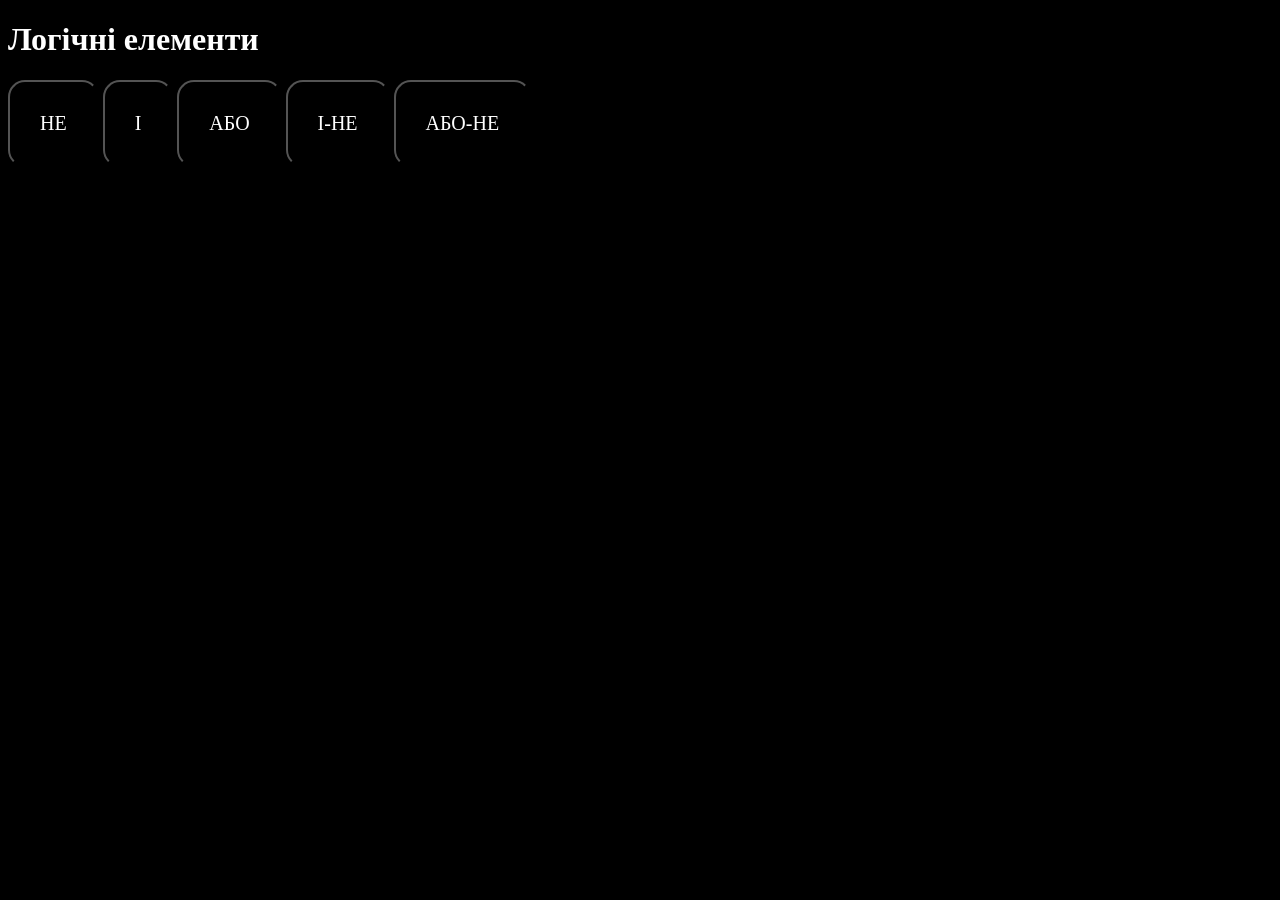
==== basic_logic.html @ 7f0cb72b "Project initialization, adding base files" ====
<!DOCTYPE html>
<html lang="en">
<head>
    <meta charset="UTF-8">
    <meta name="viewport" content="width=device-width, initial-scale=1.0">
    <title>Document</title>
    <link rel="stylesheet" href="css/style.css">
</head>
<body>
    <h1>Логічні елементи</h1>
    <button class="main_buttons" onclick="showElement('NOT')">НЕ</button>
    <button class="main_buttons" onclick="showElement('AND')">І</button>
    <button class="main_buttons" onclick="showElement('OR')">АБО</button>
    <button class="main_buttons" onclick="showElement('NAND')">І-НЕ</button>
    <button class="main_buttons" onclick="showElement('NOR')">АБО-НЕ </button>

    <div id="workspace" style="display: none;">
    <h2 id="element-title">Тут буде назва елемента</h2>
    <p id="element-desc">Тут буде опис.</p>
    </div>

    <!-- <button class="main_buttons" onclick="showElement('NOT')">НЕ</button>
    <button class="main_buttons" onclick="showElement('AND')">І</button> -->

    <script src="script.js"></script>
</body>
</html>
---- css/style.css ----
body {
    font-family: 'Georgia', serif;
    color: white;
    background-color: #000000;

    button, .main_buttons {
        text-decoration: none;
        display: inline-block;
        background-color: black;
        color: white;
        padding: 30px;
        border-radius: 17px;
        font-family:'Georgia', serif;
        font-size: 20px;
        
    }
}
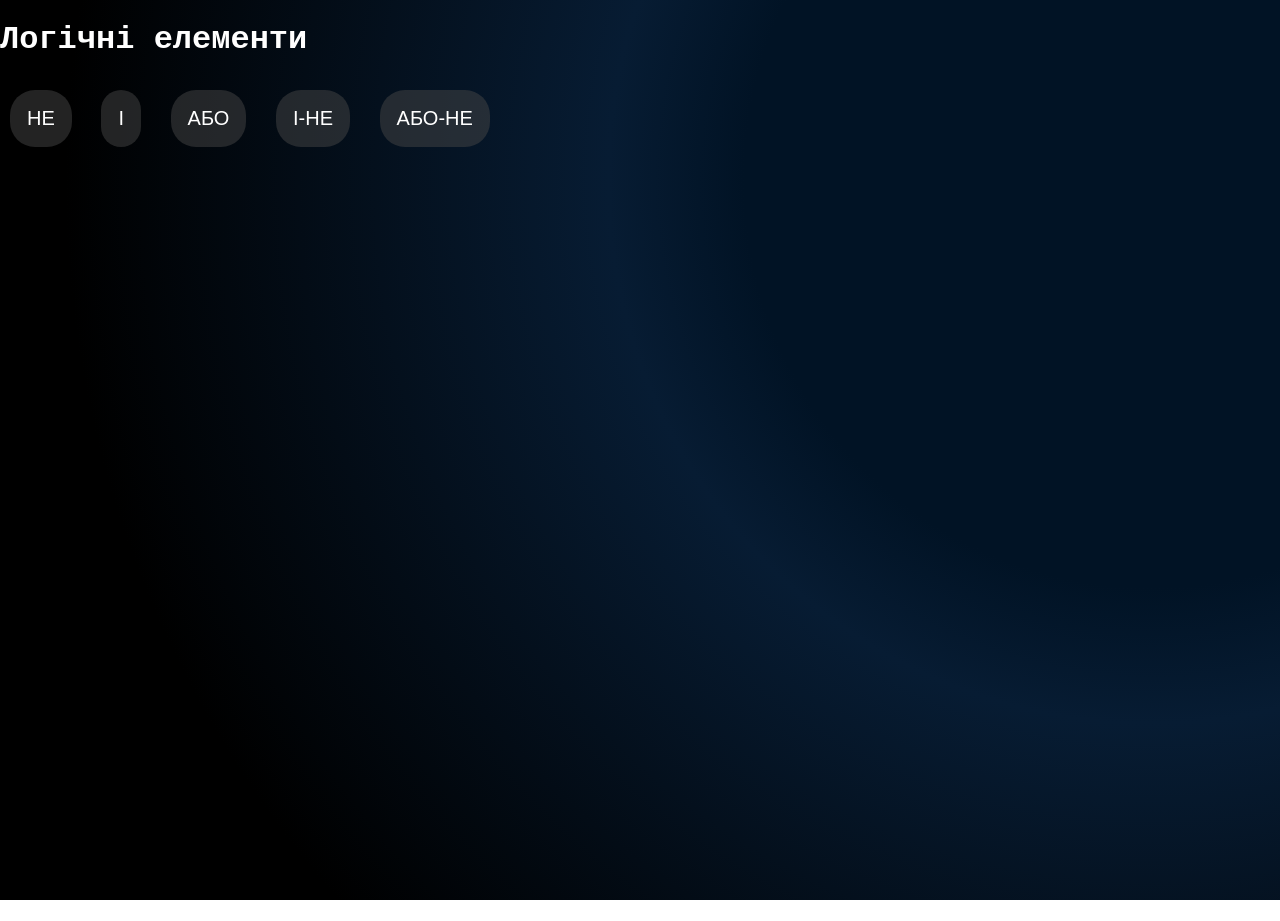
==== commit c255651f: "new design, added logic gates images" ====
--- a/basic_logic.html
+++ b/basic_logic.html
@@ -17,6 +17,7 @@
     <div id="workspace" style="display: none;">
     <h2 id="element-title">Тут буде назва елемента</h2>
     <p id="element-desc">Тут буде опис.</p>
+    <img id="element-image" src="" alt="Схема елемента" style="max-width: 100%; margin-top: 20px;">
     </div>
 
     <!-- <button class="main_buttons" onclick="showElement('NOT')">НЕ</button>
--- a/css/style.css
+++ b/css/style.css
@@ -1,17 +1,33 @@
 body {
-    font-family: 'Georgia', serif;
+    font-family: 'American Typewriter', monospace;
     color: white;
-    background-color: #000000;
+    /* background-color: #000000; */
+    background: radial-gradient(circle at 90% 20%, #011325 30%, #071c33 40%, #000000 80%); */
+    background: #000000; /* fallback for old browsers */
+    background-repeat: no-repeat;
+    background-attachment: fixed;
+
+    min-height: 100vh; /* Кажемо екрану займати 100% висоти монітора */
+    margin: 0; /* Прибираємо стандартні відступи браузера, щоб не було білих смуг */
+
 
     button, .main_buttons {
         text-decoration: none;
         display: inline-block;
-        background-color: black;
+        background-color: rgba(71, 70, 70, 0.5);
         color: white;
-        padding: 30px;
-        border-radius: 17px;
-        font-family:'Georgia', serif;
+        padding: 17px;
+        border-radius: 25px;
+        border: none;
+        font-family: 'Helvetica', sans-serif;
         font-size: 20px;
+        margin: 10px;
+        transition: all 0.3s ease;
         
     }
+    .main_buttons:hover {
+        background-color: rgba(71, 70, 70, 0.8);
+        transform: scale(1.05);
+        cursor: pointer;
+    }
 }
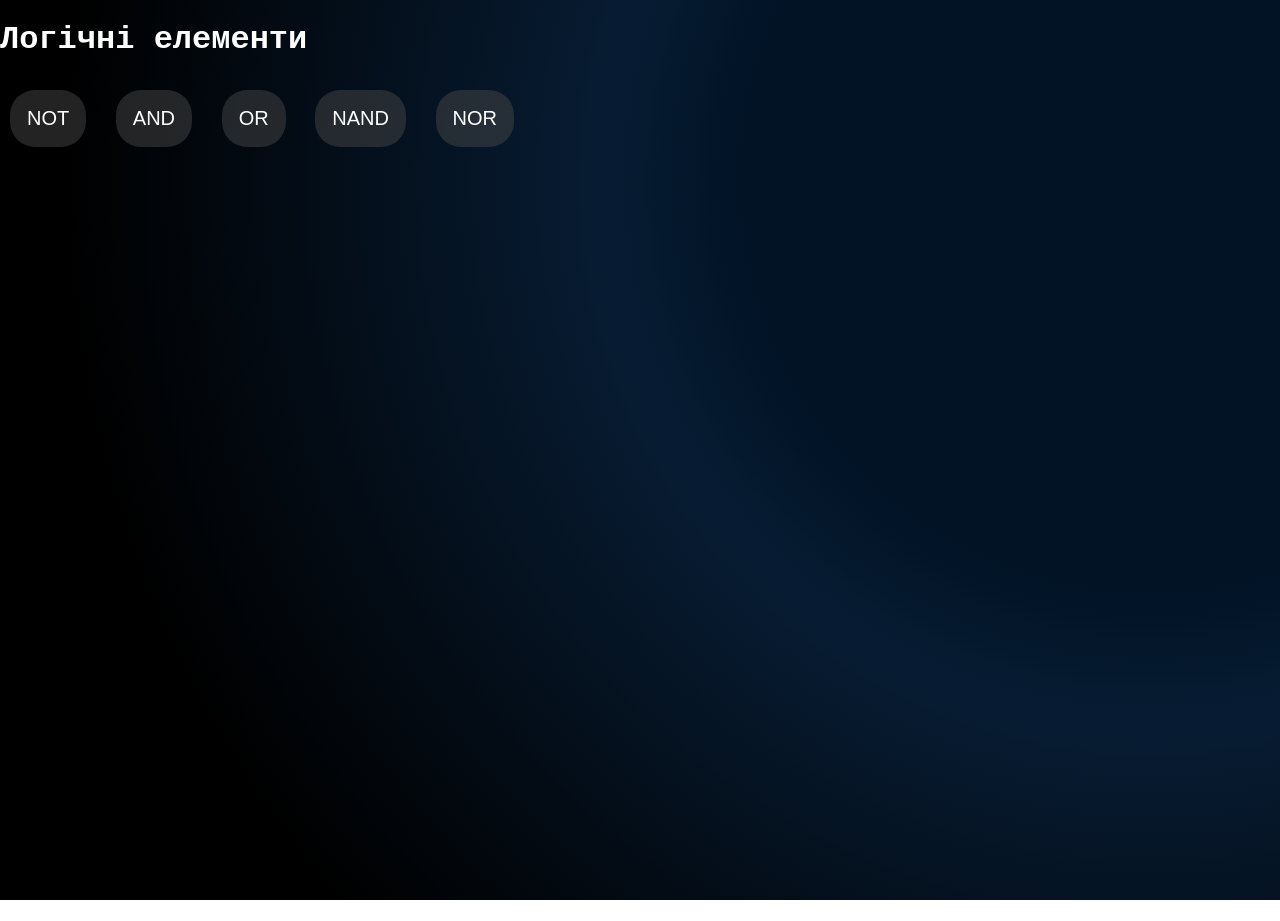
==== commit f76898d0: "new button" ====
--- a/basic_logic.html
+++ b/basic_logic.html
@@ -8,11 +8,18 @@
 </head>
 <body>
     <h1>Логічні елементи</h1>
-    <button class="main_buttons" onclick="showElement('NOT')">НЕ</button>
-    <button class="main_buttons" onclick="showElement('AND')">І</button>
-    <button class="main_buttons" onclick="showElement('OR')">АБО</button>
-    <button class="main_buttons" onclick="showElement('NAND')">І-НЕ</button>
-    <button class="main_buttons" onclick="showElement('NOR')">АБО-НЕ </button>
+   
+    <button class="main_buttons" onclick="showElement('NOT')">NOT</button>
+    <button class="main_buttons" onclick="showElement('AND')">AND</button>
+    <button class="main_buttons" onclick="showElement('OR')">OR</button>
+    <button class="main_buttons" onclick="showElement('NAND')">NAND</button>
+    <button class="main_buttons" onclick="showElement('NOR')">NOR</button>
+
+     <div id="standard-toggle-container" style="display: none; text-align: center; margin-top: 20px;">
+        <button id="standard-toggle" class="settings_buttons" onclick="toggleStandard()">
+            Стандарт: ANSI
+        </button>
+    </div>
 
     <div id="workspace" style="display: none;">
     <h2 id="element-title">Тут буде назва елемента</h2>
--- a/css/style.css
+++ b/css/style.css
@@ -30,4 +30,26 @@
         transform: scale(1.05);
         cursor: pointer;
     }
+
+    button, .settings_buttons {
+        text-decoration: none;
+        display: inline-block;
+        background-color: rgba(111, 104, 104, 0.5);
+        color: white;
+        padding: 10px 20px;
+        /* border-radius: 25px; */
+        border: none;
+        font-family: 'Helvetica', sans-serif;
+        font-size: 16px;
+        margin: 10px;
+        transition: all 0.3s ease;
+    }
+    .settings_buttons:hover {
+        background-color: rgba(109, 107, 107, 0.8);
+        transform: scale(1.05);
+        cursor: pointer;
+    }
+
+
+    
 }
